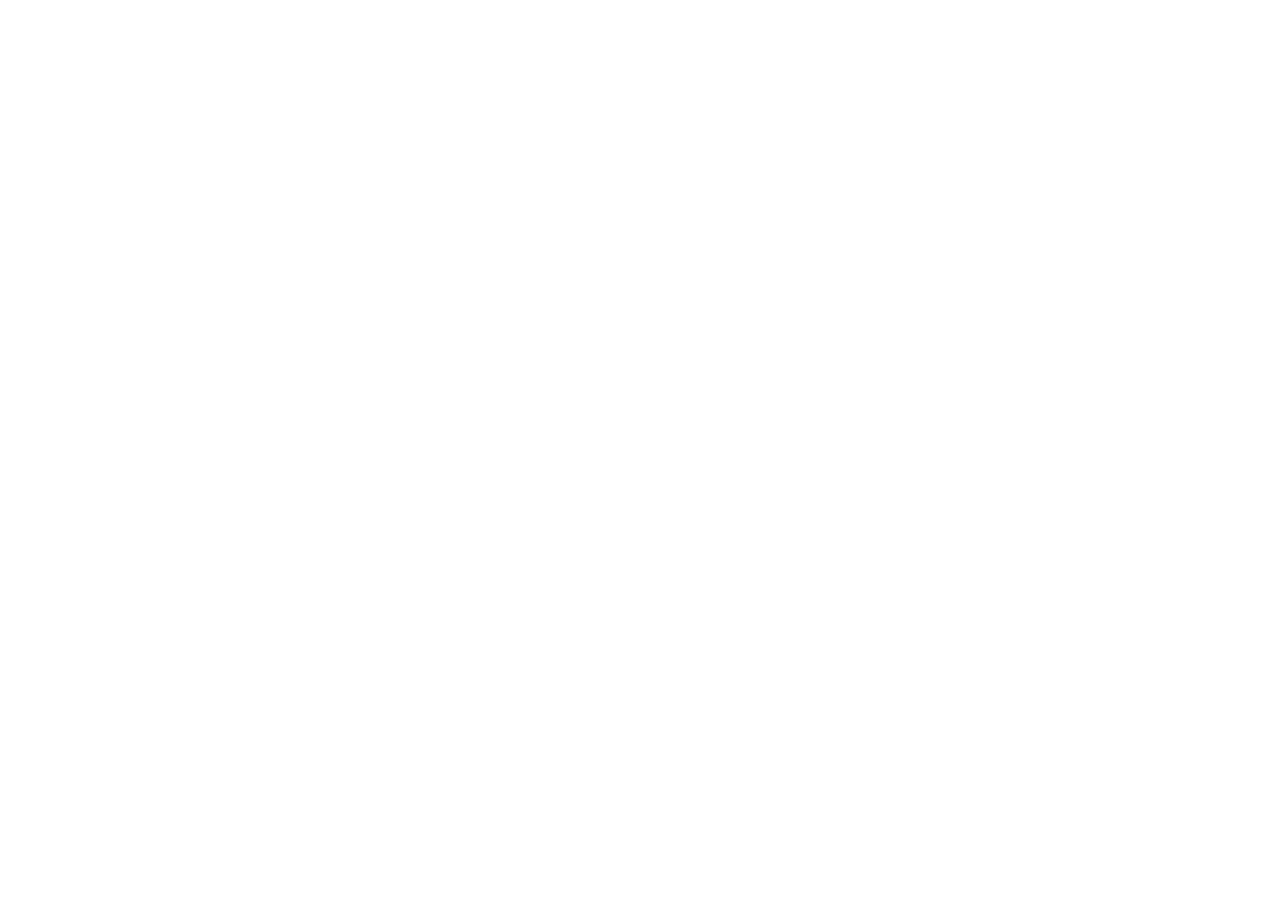
==== test2/index.html @ 1bbc0ec8 "add files" ====
<!DOCTYPE html ">
<html xmlns="http://www.w3.org/1999/xhtml">
<head>
<meta http-equiv="Content-Type" content="text/html; charset=gb2312" />
<title>test</title>
<meta name="keywords" content="test" />
<meta name="description" content="test" />
<link href="style.css" type="text/css" rel="stylesheet" />
<meta name="robots" content="all" /> 

</head>
 <body>

  
 </body>
</html>
---- test2/style.css ----
body, h1, h2, h3, h4, h5, h6, p, ul, ol, li, dl, dt, dd, form, input, em, iframe, select, button{margin:0;padding:0}
body{font:12px "\5B8B\4F53"; color:#333; background:#fff no-repeat top center}
a{text-decoration:none;outline:none; color:#333}
a:hover{text-decoration:underline;}
h1, h2, h3, em, button{font-weight:normal;font-style:normal;}
h2{font:bold 14px/18px "\5FAE\8F6F\96C5\9ED1";}
li{list-style:none}
table{border-collapse:collapse;margin:0 auto}
iframe, img, button{border:0}
.area,.Area{ margin:0 auto ; width:1000px; text-align:left;}
.area:after,.Area:after{content:"."; display:block;height:0;visibility:hidden;clear:both;}
.fontArial{font-family:"Arial";}
.right,.r{float:right;}
.left, .l, .l_f {float: left;}
.fl{ float:left;}
.fr{ float:right;}
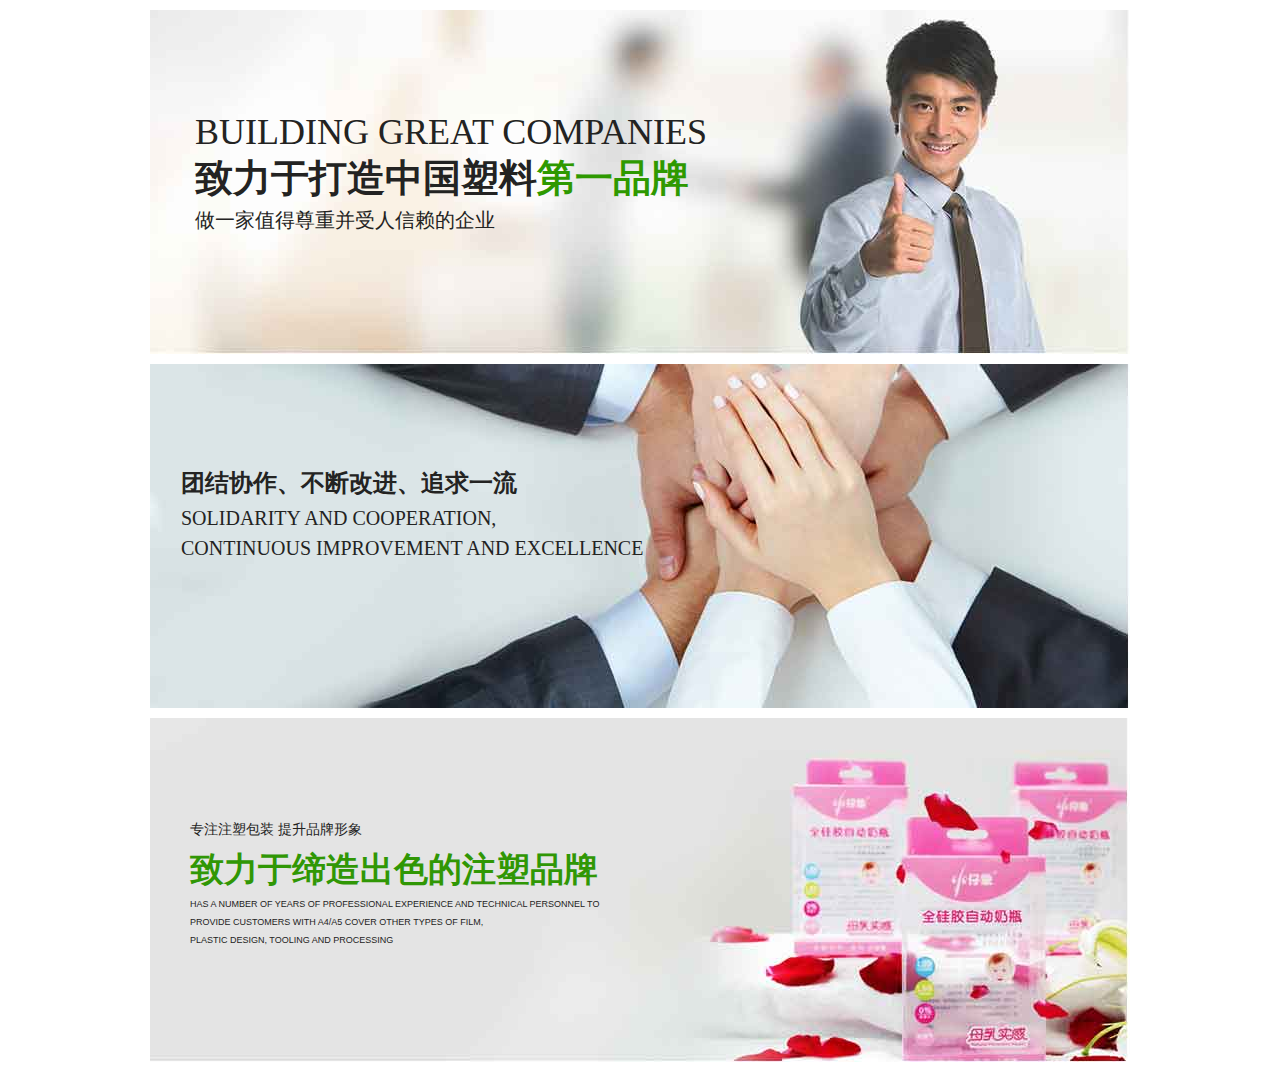
==== commit e5ff8287: "pc test" ====
--- a/test2/index.html
+++ b/test2/index.html
@@ -10,8 +10,32 @@
 
 </head>
  <body>
+  <div class="main"> 
+	<div class="item1">
+		<ul>
+			<li class="f">building great companies</li>
+			<li class="f1">�����ڴ����й�����<span>��һƷ��<span></li>
+			<li class="f2">��һ��ֵ�����ز�������������ҵ</li>
+		</ul>
+	</div>
+	<div class="item2">
+		<ul>
+			<li class="f">�Ž�Э�������ϸĽ���׷��һ��</li>
+			<li class="f1">Solidarity and cooperation, </li>
+			<li class="f2">continuous improvement and excellence</li>
+		</ul>
+	</div>
+	<div class="item3">
+		
+		<p class="f">רעע�ܰ�װ    ����Ʒ������</p>
+		<p class="f1">�����ڵ����ɫ��ע��Ʒ��</p>
+		<p class="f2">Has a number of years of professional experience and technical personnel to<br/>
+provide customers with A4/A5 cover other types of film,<br/>
+plastic design, tooling and processing </p>
+	</div>
+  </div>
+  
 
-  
  </body>
 </html>
 
--- a/test2/style.css
+++ b/test2/style.css
@@ -1,5 +1,5 @@
 body, h1, h2, h3, h4, h5, h6, p, ul, ol, li, dl, dt, dd, form, input, em, iframe, select, button{margin:0;padding:0}
-body{font:12px "\5B8B\4F53"; color:#333; background:#fff no-repeat top center}
+body{font:12px "\u5fae\u8f6f\u96c5\u9ed1"; color:#333; background:#fff no-repeat top center}
 a{text-decoration:none;outline:none; color:#333}
 a:hover{text-decoration:underline;}
 h1, h2, h3, em, button{font-weight:normal;font-style:normal;}
@@ -15,4 +15,26 @@
 .fl{ float:left;}
 .fr{ float:right;}
 
+.main{width:980px; margin:0 auto;padding:10px 0;}
+.item1 {width:980px;height:344px;background:url(img/item1.jpg) no-repeat;}
+.item1 ul{padding:103px 0 0 45px; color:#232322;}
+.item1 .f{line-height:38px; font-family:'Microsoft Yi BaiTi';font-size:36px;text-transform:uppercase}
+.item1 .f1{line-height:54px; font-size:38px;font-weight:bold;}
+.item1 .f1 span{color:#2e9900;}
+.item1 .f2{line-height:30px; font-size:20px;}
+.item2 {margin:10px 0; padding:1px;width:978px;height:342px;background:url(img/item2.jpg) no-repeat;}
 
+.item2 ul{padding:98px 0 0 30px; color:#232322;}
+.item2 .f{line-height:40px; font-size:24px;font-weight:bold;}
+.item2 .f1{line-height:30px;font-family:'Times New Roman'; font-size:20px;text-transform:uppercase;}
+
+.item2 .f2{line-height:30px;font-family:'Times New Roman'; font-size:20px;text-transform:uppercase;}
+
+.item3 {padding:97px 0 0 40px; width:940px;height:247px;background:url(img/item3.jpg) no-repeat;}
+
+.item3 p{color:#232322;}
+.item3 .f{line-height:30px; font-size:14px;}
+.item3 .f1{line-height:50px; font-size:34px;font-weight:bold;color:#309705;}
+
+.item3 .f2{line-height:18px;font-family:'arial'; font-size:9px;text-transform:uppercase;}
+
